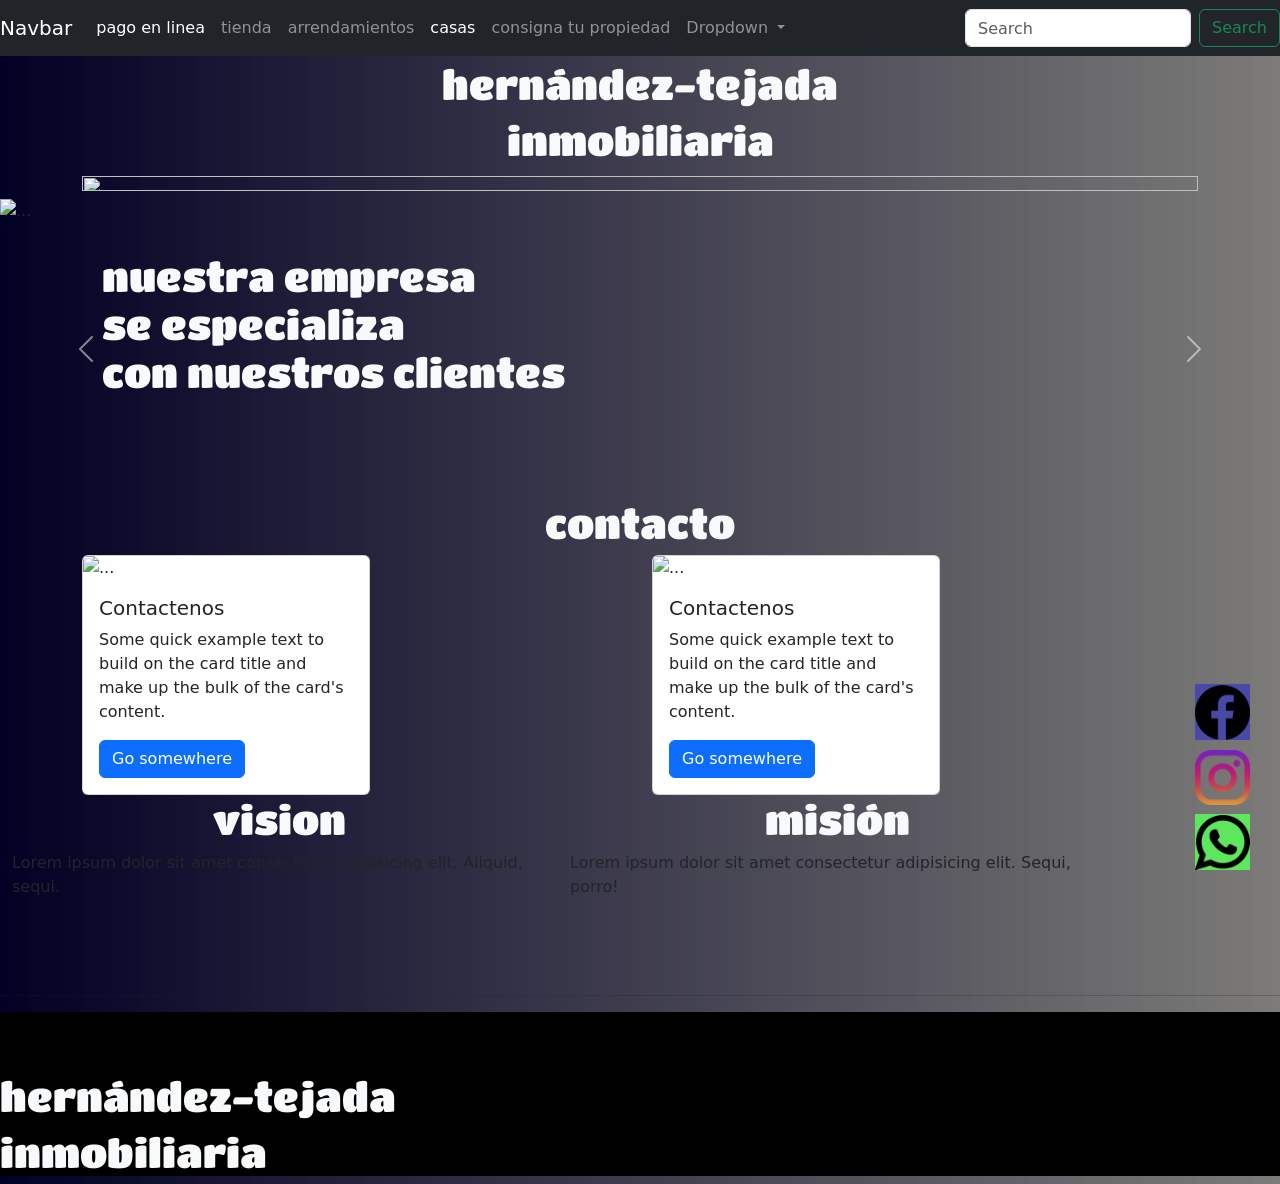
==== index.html @ bd7fc0eb "se mejora la pagina de casa en html" ====
<!DOCTYPE html>
<html lang="en">

<head>
  <meta charset="UTF-8">
  <meta http-equiv="X-UA-Compatible" content="IE=edge">
  <meta name="viewport" content="width=device-width, initial-scale=1.0">
  <!--boostrap-->

  <link rel="stylesheet" href="https://cdn.jsdelivr.net/npm/bootstrap@4.3.1/dist/css/bootstrap.min.css"
    integrity="sha384-ggOyR0iXCbMQv3Xipma34MD+dH/1fQ784/j6cY/iJTQUOhcWr7x9JvoRxT2MZw1T" crossorigin="anonymous">
  <!-- CSS only -->
  <link href="https://cdn.jsdelivr.net/npm/bootstrap@5.2.0-beta1/dist/css/bootstrap.min.css" rel="stylesheet"
    integrity="sha384-0evHe/X+R7YkIZDRvuzKMRqM+OrBnVFBL6DOitfPri4tjfHxaWutUpFmBp4vmVor" crossorigin="anonymous">
  <!--tipo de letra-->
  <link rel="preconnect" href="https://fonts.googleapis.com">
  <link rel="preconnect" href="https://fonts.gstatic.com" crossorigin>
  <link
    href="https://fonts.googleapis.com/css2?family=Fascinate&family=Playfair+Display:ital,wght@0,400;1,500;1,600&family=Titan+One&family=Ubuntu:wght@300;400&display=swap"
    rel="stylesheet">

  <link rel="stylesheet" href="./assets/css/style.css">
  <title>Inmobilaria</title>
</head>

<body>

  <nav class="navbar navbar-expand-lg navbar-dark bg-dark navegador w-100">


    <a class="navbar-brand" href="#">Navbar</a>
    <button class="navbar-toggler" type="button" data-toggle="collapse" data-target="#navbarSupportedContent"
      aria-controls="navbarSupportedContent" aria-expanded="false" aria-label="Toggle navigation">
      <span class="navbar-toggler-icon"></span>
    </button>

    <div class="collapse navbar-collapse" id="navbarSupportedContent">
      <ul class="navbar-nav mr-auto">
        <li class="nav-item active">
          <a class="nav-link" href="#">pago en linea <span class="sr-only">(current)</span></a>
        </li>
        <li class="nav-item">
          <a class="nav-link" href="./src/views/ampliarinfo.html">tienda</a>
        </li>
        <li class="nav-item">
          <a class="nav-link" href="#">arrendamientos</a>
        </li>
        <li class="nav-item">
          <a class="nav-link active" href="./src/views/casas.html">casas</a>
        </li>
        <li class="nav-item">
          <a class="nav-link" href="#">consigna tu propiedad</a>
        </li>
        <li class="nav-item dropdown">
          <a class="nav-link dropdown-toggle" href="#" id="navbarDropdown" role="button" data-toggle="dropdown"
            aria-haspopup="true" aria-expanded="false">
            Dropdown
          </a>
          <div class="dropdown-menu" aria-labelledby="navbarDropdown">
            <a class="dropdown-item" href="#">Action</a>
            <a class="dropdown-item" href="#">Another action</a>
            <div class="dropdown-divider"></div>
            <a class="dropdown-item" href="#">Something else here</a>
          </div>
        </li>
      </ul>
      <form class="form-inline my-2 my-lg-0">
        <input class="form-control mr-sm-2" type="search" placeholder="Search" aria-label="Search">
        <button class="btn btn-outline-success my-2 my-sm-0" type="submit">Search</button>
      </form>
    </div>
  </nav>
  <nav>
    <h1 class="text-light text-center titulopri ">hernández-tejada</h1>
    <h1 class="text-light text-center ">inmobiliaria</h1>
  </nav>

  <main>
    <section>
      <div class="container">
        <div class="row">
          <div class="col-12 titulo1">
            <img class="h-75 w-100" src="https://placeimg.com/640/480/any" alt="">
          </div>
          <div class="col titulo ">
            <h1 class="titulo text-light">nuestra empresa </h1><br><br>
            <h1 class="titulo text-light">se especializa</h1><br><br>
            <h1 class="titulo text-light">con nuestros clientes</h1>
          </div>
        </div>
      </div>
    </section>

    <section>
      <div class="row">

        <div id="carouselExampleControls" class="carousel slide" data-bs-ride="carousel">
          <div class="carousel-inner">
            <div class="carousel-item active">
              <img src="https://placeimg.com/640/480/any" class="d-block  w-100 carrusel" alt="...">
            </div>
            <div class="carousel-item">
              <img src="https://placeimg.com/640/480/arch" class="d-block  w-100 carrusel" alt="...">
            </div>
            <div class="carousel-item">
              <img src="https://placeimg.com/640/480/nature" class="d-block w-100 carrusel" alt="...">
            </div>
          </div>
          <button class="carousel-control-prev" type="button" data-bs-target="#carouselExampleControls"
            data-bs-slide="prev">
            <span class="carousel-control-prev-icon" aria-hidden="true"></span>
            <span class="visually-hidden">Previous</span>
          </button>
          <button class="carousel-control-next" type="button" data-bs-target="#carouselExampleControls"
            data-bs-slide="next">
            <span class="carousel-control-next-icon" aria-hidden="true"></span>
            <span class="visually-hidden">Next</span>
          </button>
        </div>

      </div>
    </section>

    <section>
      <div class="container ">
        <h1 class="text-light text-center">contacto</h1>
      </div>
    </section>
    <section>



      <div class="container">
        <div class="row arta">
          <div class="col-12 col-md-6 carta">
            <div class="card" style="width: 18rem;">
              <img src="https://placeimg.com/300/200/animals" class="card-img-top" alt="...">
              <div class="card-body">
                <h5 class="card-title">Contactenos</h5>
                <p class="card-text">Some quick example text to build on the card title and make up the bulk of the
                  card's content.</p>
                <a href="#" class="btn btn-primary">Go somewhere</a>
              </div>
            </div>
          </div>
          <div class="col-12 col-md-6">
            <div class="card" style="width: 18rem;">
              <img src="https://placeimg.com/300/200/animals" class="card-img-top" alt="...">
              <div class="card-body">
                <h5 class="card-title">Contactenos</h5>
                <p class="card-text">Some quick example text to build on the card title and make up the bulk of the
                  card's content.</p>
                <a href="#" class="btn btn-primary">Go somewhere</a>
              </div>
            </div>
          </div>

        </div>
      </div>
    </section>

    <section>
      <div class="row container contenedorvisionmsion">
        <div class="col-12 col-md-6 circulo contenedorvisionmsion">
          <h1 class="text-light text-center ">vision</h1>
          <p>Lorem ipsum dolor sit amet consectetur adipisicing elit. Aliquid, sequi.</p>

        </div>
        <div class="col-12 col-md-6 circulo">
          <h1 class="text-light text-center ">misión</h1>
          <p>Lorem ipsum dolor sit amet consectetur adipisicing elit. Sequi, porro!</p>

        </div>
      </div>

    </section>

    <section>


      <a href="https://api.whatsapp.com/send?phone=3243513952" class="btn-wsp" target="_blank">
        <img src="./assets/img/logo_wasap.png" class="imagenwsp" alt="">
      </a>
      <i class="icon-whatsapp"></i>
    </section>
    <section>
    <a href="#" class="btn-inst" target="_blank">
      <img src="./assets/img/logo-instragram.png" class="imagenwsp" alt="">
    </a>
    <i class="icon-whatsapp"></i>
    </section>
    <section>
      <a href="#" class="btn-face" target="_blank">
        <img src="./assets/img/logo-face.png" class="imagenwsp" alt="">
      </a>
      <i class="icon-whatsapp"></i>
      </section>

      <section>
        <div class="container my-5 ">
          <div id="fila" class="row row-cols-1 row-cols-md-5 g-3">


          </div>
        </div>
      </section>




  </main>
  <hr>
  <footer class="">
    <h1 class="text-light  titulopri ">hernández-tejada</h1>
    <h1 class="text-light ">inmobiliaria</h1>

  </footer>



  <script src="https://code.jquery.com/jquery-3.3.1.slim.min.js"
    integrity="sha384-q8i/X+965DzO0rT7abK41JStQIAqVgRVzpbzo5smXKp4YfRvH+8abtTE1Pi6jizo"
    crossorigin="anonymous"></script>
  <script src="https://cdn.jsdelivr.net/npm/popper.js@1.14.7/dist/umd/popper.min.js"
    integrity="sha384-UO2eT0CpHqdSJQ6hJty5KVphtPhzWj9WO1clHTMGa3JDZwrnQq4sF86dIHNDz0W1"
    crossorigin="anonymous"></script>
  <script src="https://cdn.jsdelivr.net/npm/bootstrap@4.3.1/dist/js/bootstrap.min.js"
    integrity="sha384-JjSmVgyd0p3pXB1rRibZUAYoIIy6OrQ6VrjIEaFf/nJGzIxFDsf4x0xIM+B07jRM"
    crossorigin="anonymous"></script>

  <!-- JavaScript Bundle with Popper -->
  <script src="https://cdn.jsdelivr.net/npm/bootstrap@5.2.0-beta1/dist/js/bootstrap.bundle.min.js"
    integrity="sha384-pprn3073KE6tl6bjs2QrFaJGz5/SUsLqktiwsUTF55Jfv3qYSDhgCecCxMW52nD2"
    crossorigin="anonymous"></script>

</body>

</html>
---- assets/css/style.css ----
body{
    background:rgb(2,0,36) ;
    background: linear-gradient(90deg, rgba(2,0,36,1) 0%, rgba(111,110,107,0.908000700280112) 100%, rgba(0,212,255,1) 100%);;
}

h1{

    font-family: 'Titan One', cursive;

}
.navegador{
    position: fixed;
    z-index: 1;
   margin: 0;
}

.titulopri{
    padding-top: 60px;
}
.titulo1{
    position: relative;
}
.titulo{
    position: absolute;
    margin-left: 10px;
    margin-top: 40px;
}
.carta{
    justify-content: space-evenly;
}

footer{
    background-color: black;
}
.imagenwsp{
    width: 55px;
    height: 55pxpx;
}
.btn-wsp{
    position: fixed;
    line-height: 55px;
    bottom: 30px;
    right: 30px;
    background: rgb(94, 231, 94);
}
.btn-inst{
    position: fixed;
    line-height: 55px;
    bottom: 95px;
    right: 30px;
    
}
.btn-face{
    position: fixed;
    line-height: 55px;
    bottom: 160px;
    right: 30px;
    background: rgb(73, 73, 168);
}
.carrusel{
    height: 300px;
}
/* .circulo{
    border: 1px solid;
    border-radius: 50%;
    background-color: antiquewhite;
} */
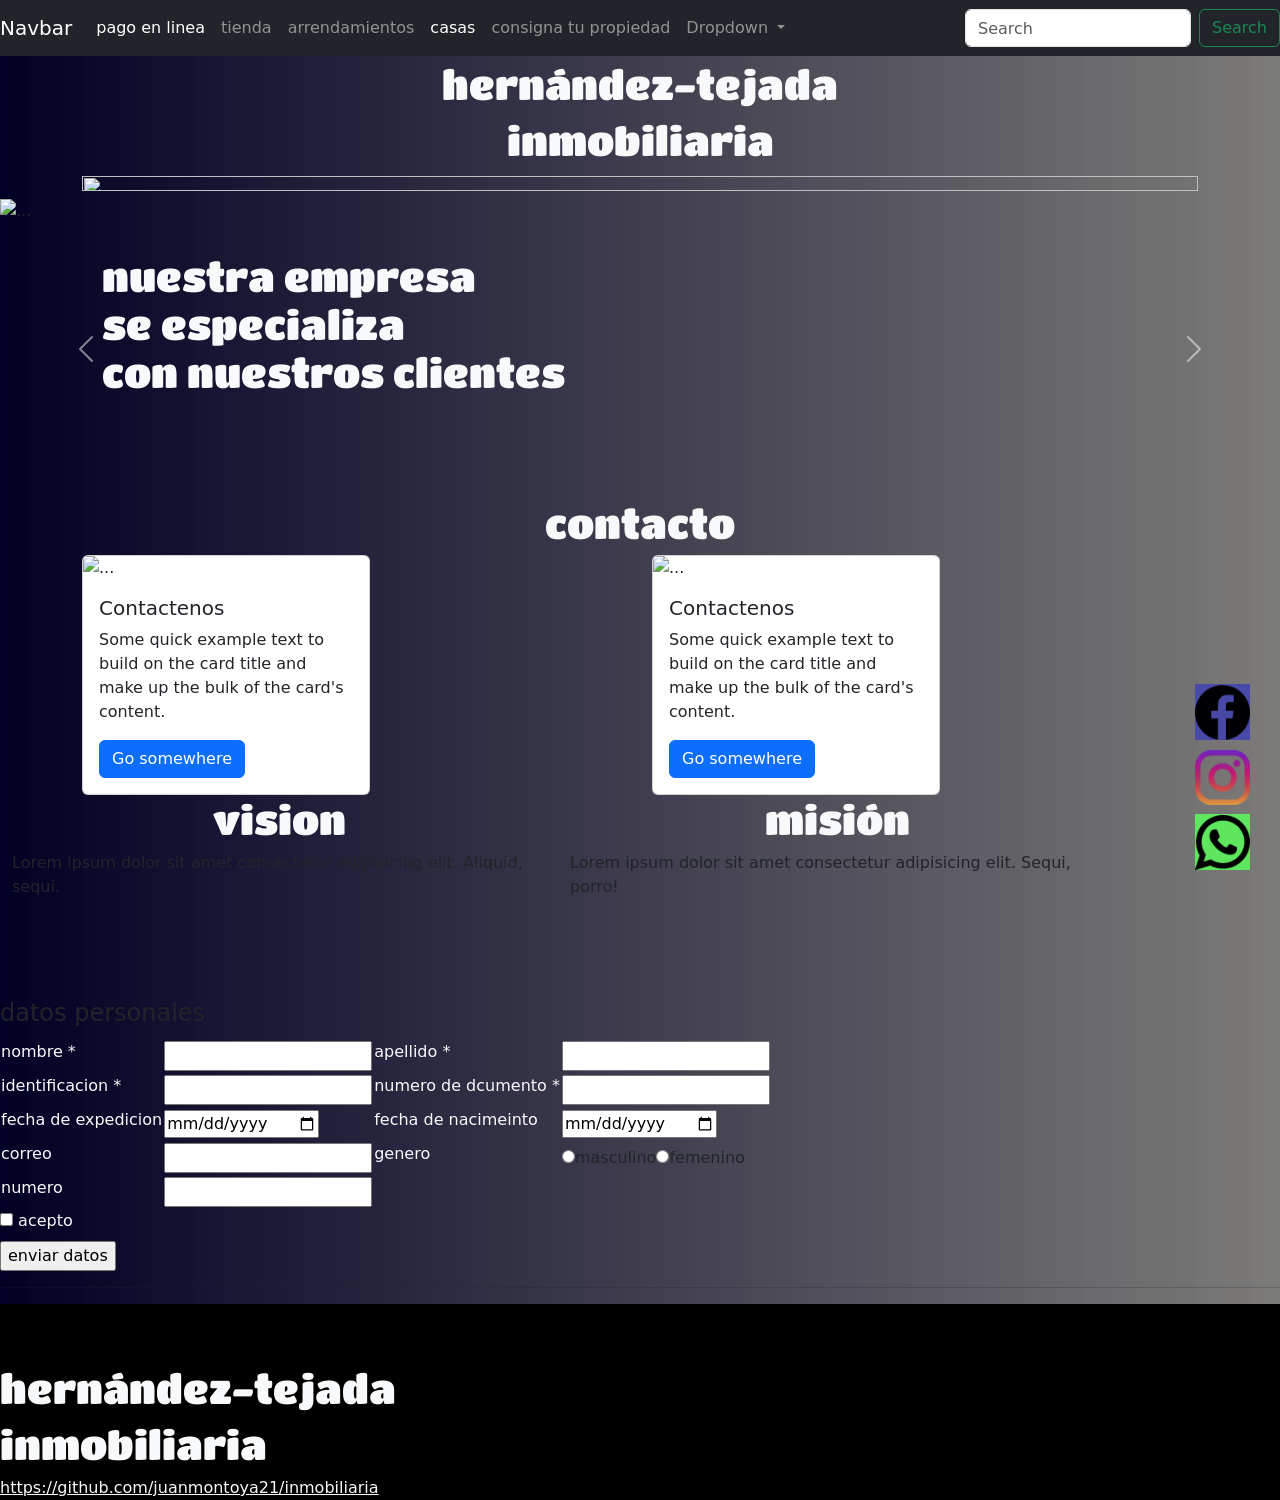
==== commit 4c50cdf7: "se crea localstorage" ====
--- a/index.html
+++ b/index.html
@@ -1,6 +1,6 @@
 <!DOCTYPE html>
 <html lang="en">
-
+ 
 <head>
   <meta charset="UTF-8">
   <meta http-equiv="X-UA-Compatible" content="IE=edge">
@@ -37,7 +37,7 @@
     <div class="collapse navbar-collapse" id="navbarSupportedContent">
       <ul class="navbar-nav mr-auto">
         <li class="nav-item active">
-          <a class="nav-link" href="#">pago en linea <span class="sr-only">(current)</span></a>
+          <a class="nav-link" href="./src/views/ampliarinfo.html">pago en linea <span class="sr-only">(current)</span></a>
         </li>
         <li class="nav-item">
           <a class="nav-link" href="./src/views/ampliarinfo.html">tienda</a>
@@ -205,6 +205,52 @@
         </div>
       </section>
 
+      <section>
+        <legend>datos personales</legend>
+        <table>
+            <tr>
+                <td><label for="nombre" class="text-light">nombre *</label></td>
+               <td><input type="text" name="nombre" id="nombre" required></td>
+                <td><label for="apellido"  class="text-light">apellido *</label></td>
+                <td><input type="text" name="apellido" id="apellido" required></td>
+
+                
+            </tr>
+
+            <tr>
+                <td><label for="identificacion"  class="text-light">identificacion *</label></td>
+                <td><input type="text" name="identificacion" id="identificacion" required></td>
+                <td><label for="numero de documento"  class="text-light">numero de dcumento *</label></td>
+                <td><input type="number" name="numero de documento" id="numero de documento" required></td>
+            </tr>
+            <tr>
+                <td><label for="fecha de expedicion"  class="text-light">fecha de expedicion</label></td>
+                <td><input type="date" name="fecha de expedicion" id="fecha de expedicion" required></td>
+                <td><label for="fecha de nacimiento"  class="text-light">fecha de nacimeinto</label></td>
+                <td><input type="date" name="fecha de nacimiento" id="fecha de nacimiento" required></td>
+            </tr>
+            <tr>
+                <td><label for="correo"  class="text-light">correo</label></td>
+                <td><input type="email" name="correo" id="correo" required></td>
+                <td><label for="genero"  class="text-light">genero</label></td>
+                <td><input type="radio" name="genero" id="genero" required>masculino<input type="radio" name="genero" id="genero" required>femenino</td>
+            </tr>
+            <tr>
+                <td><label for="numero"  class="text-light">numero</label></td>
+                <td><input type="number" name="numero" id="numero" required></td>
+            </tr>
+            
+        </table>
+        
+       </fieldset>
+   
+       <input type="checkbox" name="acepto" id="acepto" required>
+       <label for="acepto"  class="text-light">acepto</label><br>
+
+       <input type="submit" value="enviar datos">
+       
+    </form>
+      </section>
 
 
 
@@ -213,7 +259,7 @@
   <footer class="">
     <h1 class="text-light  titulopri ">hernández-tejada</h1>
     <h1 class="text-light ">inmobiliaria</h1>
-
+    <a href="https://github.com/juanmontoya21/inmobiliaria" class="text-light">https://github.com/juanmontoya21/inmobiliaria</a>
   </footer>
 
 
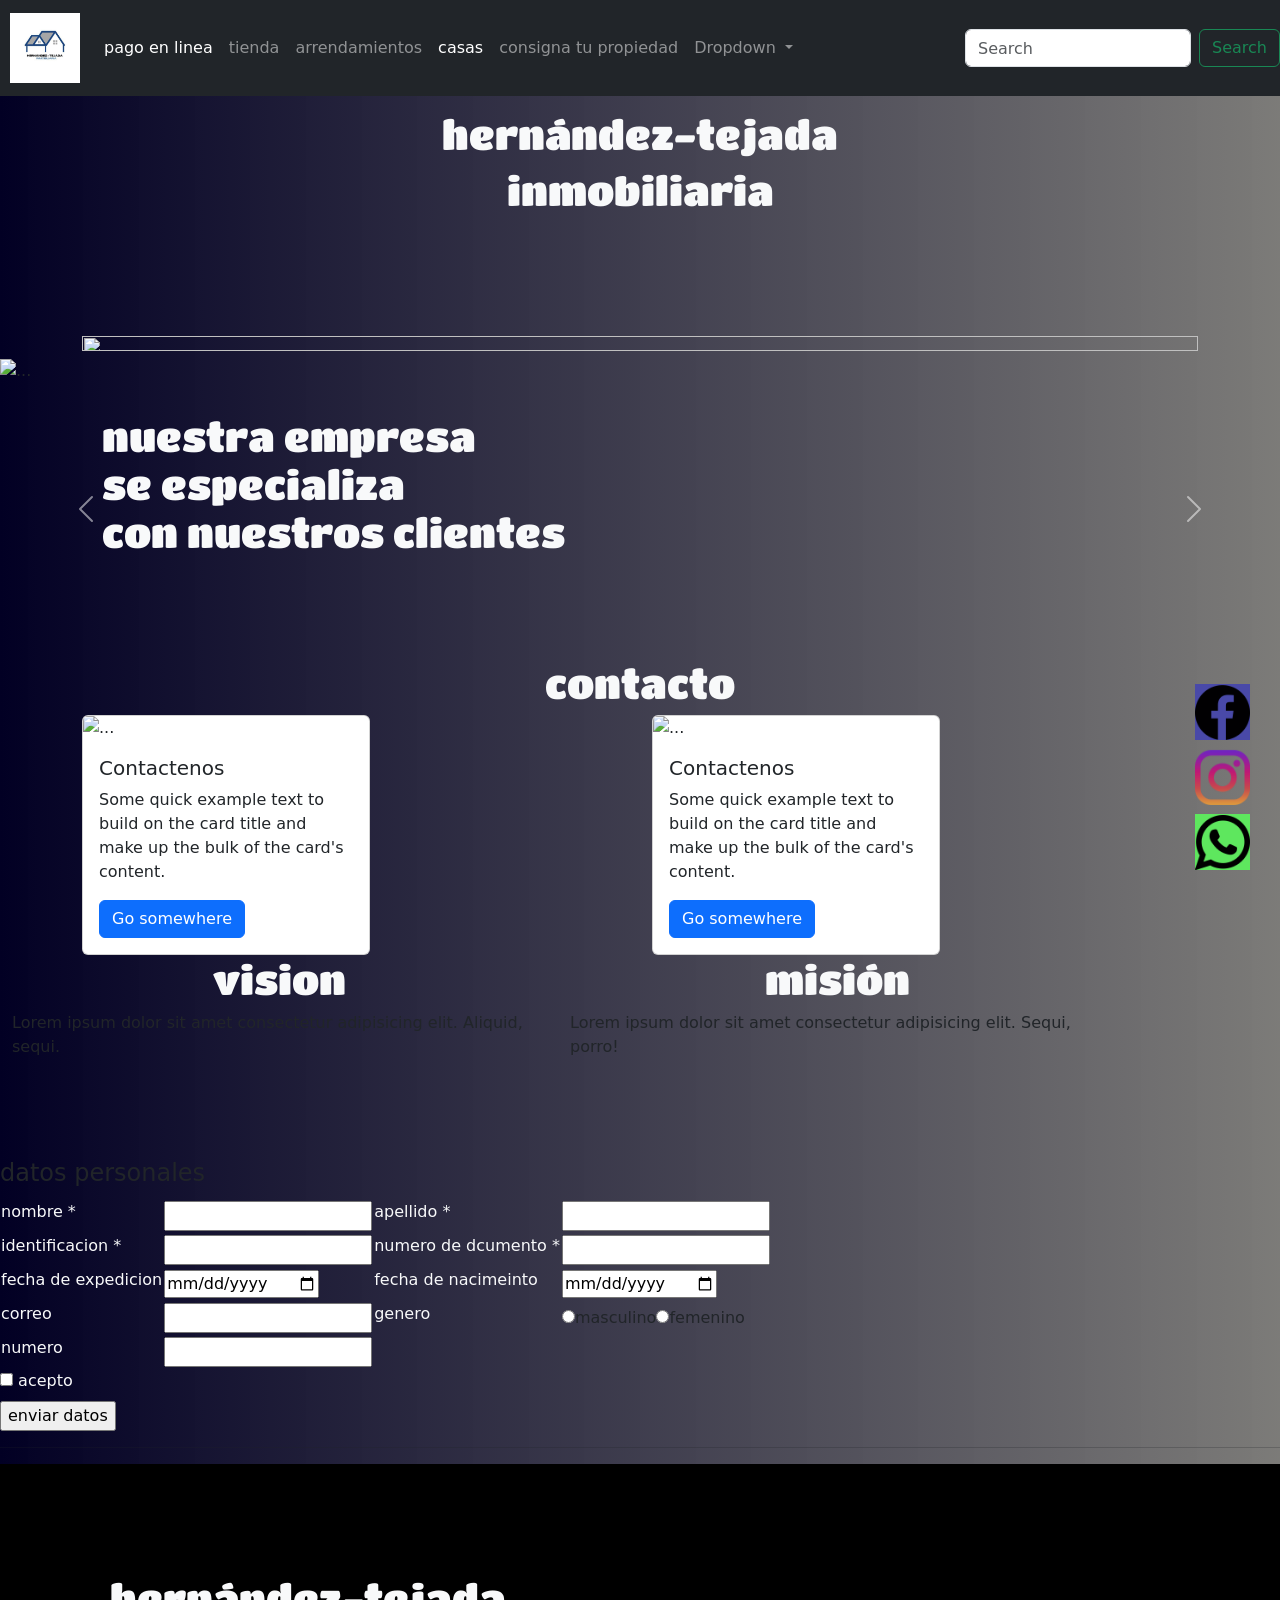
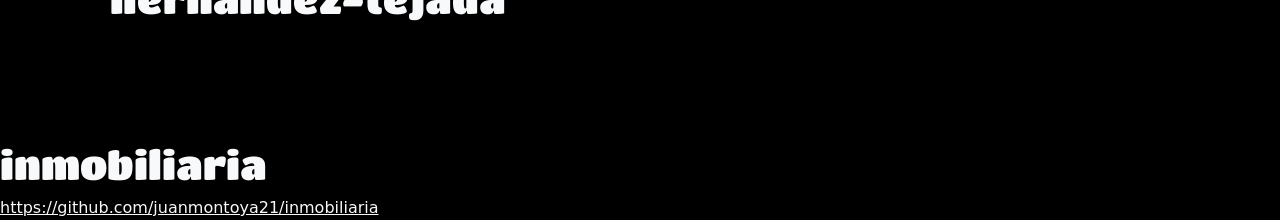
==== commit a29cc66d: "se crea carrito de compra" ====
--- a/index.html
+++ b/index.html
@@ -25,10 +25,10 @@
 
 <body>
 
-  <nav class="navbar navbar-expand-lg navbar-dark bg-dark navegador w-100">
-
-
-    <a class="navbar-brand" href="#">Navbar</a>
+  <nav class="navbar navbar-expand-lg navbar-dark bg-dark w-100 navegador">
+
+
+    <a class="navbar-brand" href="./index.html"><img src="./assets/img/WhatsApp Image 2022-07-07 at 2.30.32 PM.jpeg" class="imagen-logo" alt=""></a>
     <button class="navbar-toggler" type="button" data-toggle="collapse" data-target="#navbarSupportedContent"
       aria-controls="navbarSupportedContent" aria-expanded="false" aria-label="Toggle navigation">
       <span class="navbar-toggler-icon"></span>
@@ -70,8 +70,8 @@
       </form>
     </div>
   </nav>
-  <nav>
-    <h1 class="text-light text-center titulopri ">hernández-tejada</h1>
+  <nav class="titulopri">
+    <h1 class="text-light text-center ">hernández-tejada</h1>
     <h1 class="text-light text-center ">inmobiliaria</h1>
   </nav>
 
--- a/assets/css/style.css
+++ b/assets/css/style.css
@@ -4,18 +4,14 @@
 }
 
 h1{
-
     font-family: 'Titan One', cursive;
-
 }
 .navegador{
     position: fixed;
     z-index: 1;
-   margin: 0;
 }
-
 .titulopri{
-    padding-top: 60px;
+    padding: 110px;
 }
 .titulo1{
     position: relative;
@@ -65,3 +61,8 @@
     border-radius: 50%;
     background-color: antiquewhite;
 } */
+.imagen-logo{
+    margin-left: 10px;
+    width: 70px;
+    height:70px;
+}
